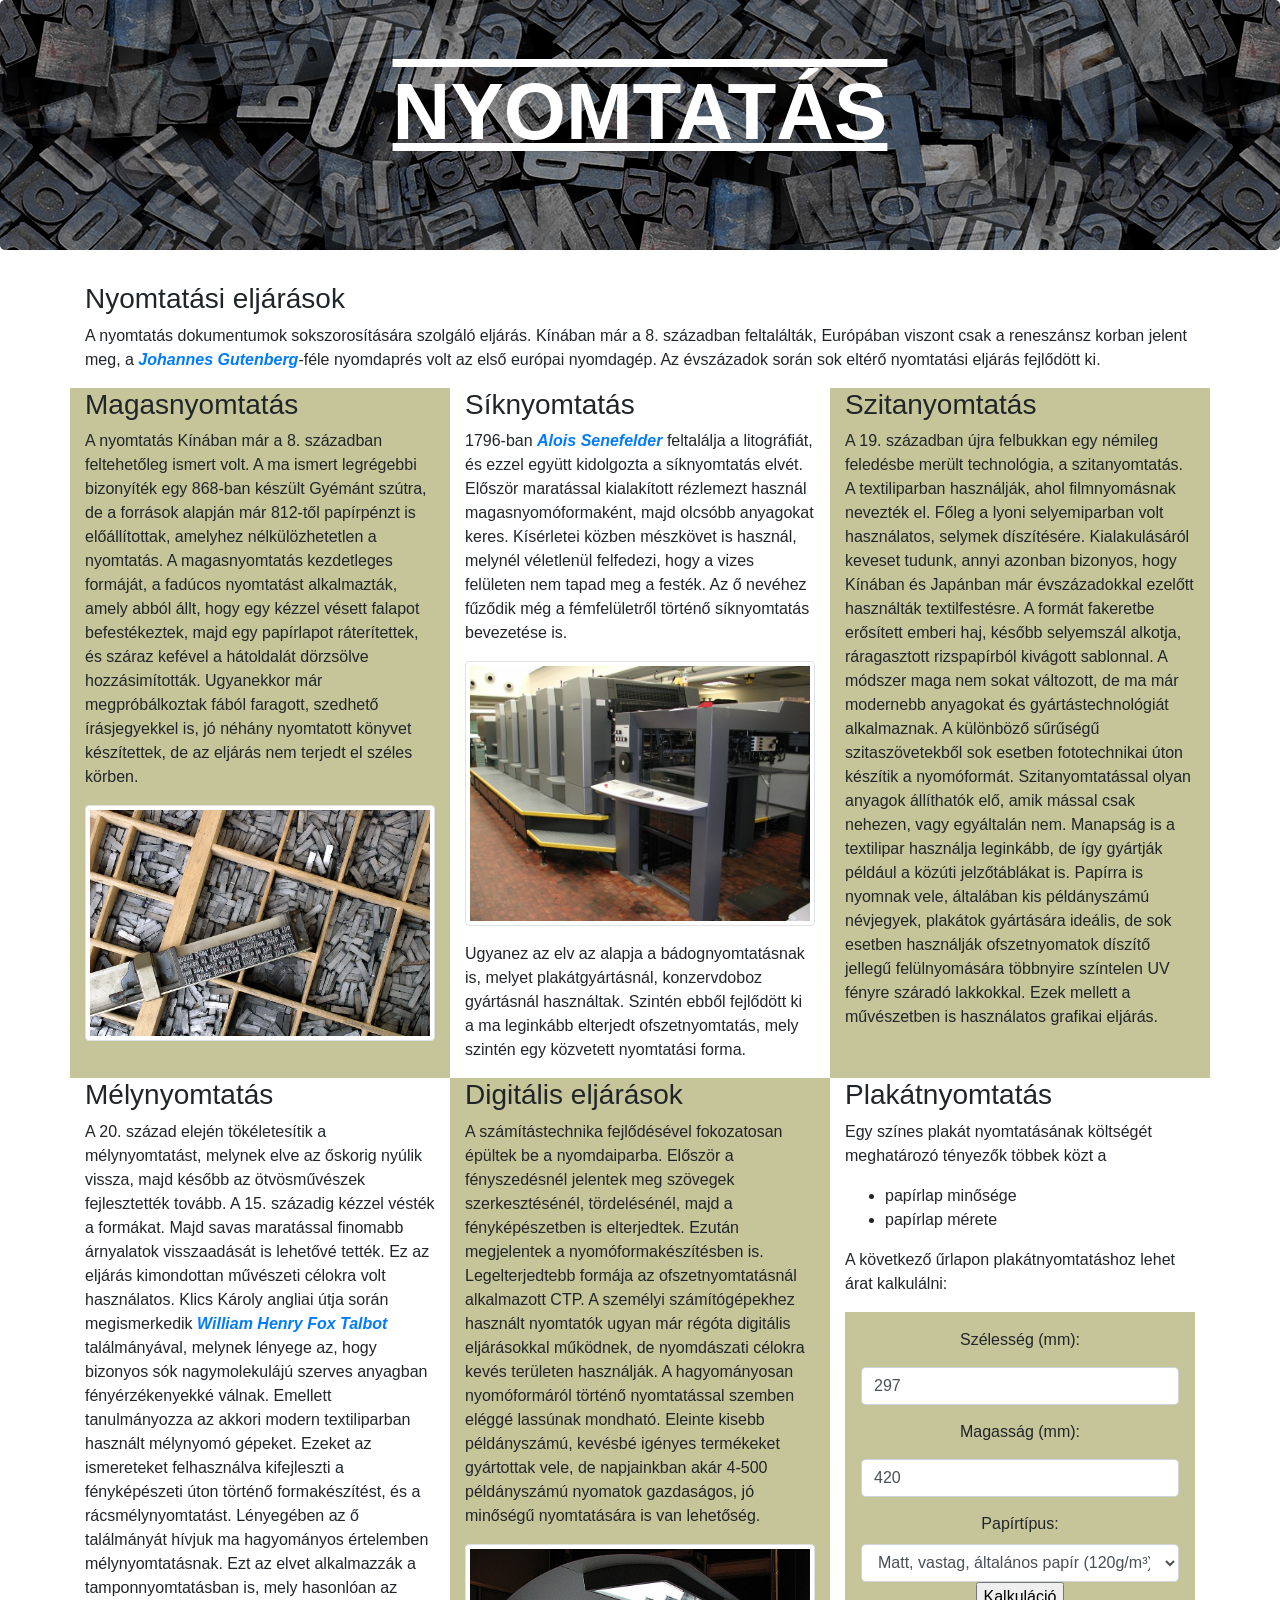
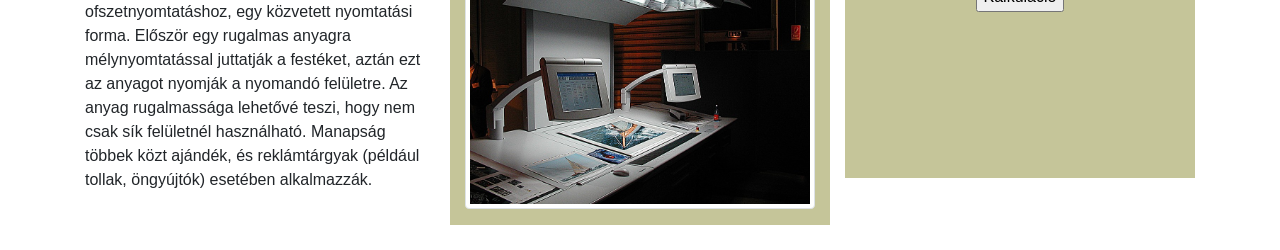
==== index.html @ a72b7d66 "Rename nyomtatas.html to index.html" ====
<!DOCTYPE html>
<html lang="hu">
<head>
  <title>Nyomtatás</title>
  <meta name="viewport" content="width=device-width, initial-scale=1">
  <link rel="stylesheet" href="nyomtatas.css">
  <link rel="stylesheet" href="bootstrap.min.css">
  <script src="bootstrap.min.js"></script>
  <script src="nyomtatas.js"></script>
  <meta charset="UTF-8">

</head>
<body>

<div class="jumbotron bg-fej text-center">
  <h1>Nyomtatás</h1>
</div>
  
<div class="container">
  <div class="row">
    <div class="col-md-12">
      <h3>Nyomtatási eljárások</h3>
      <p>A nyomtatás dokumentumok sokszorosítására szolgáló eljárás. Kínában már a 8. században feltalálták, Európában viszont csak a reneszánsz korban jelent meg, a <a href="https://hu.wikipedia.org/wiki/Johannes_Gutenberg" target="blink"> Johannes Gutenberg</a>-féle nyomdaprés volt az első európai nyomdagép. Az évszázadok során sok eltérő nyomtatási eljárás fejlődött ki.</p>
    </div>
  </div>
  <div class="row">
    <div class="col-md-4 bg-torzs">
      <h3>Magasnyomtatás</h3>
      <p>A nyomtatás Kínában már a 8. században feltehetőleg ismert volt. A ma ismert legrégebbi bizonyíték egy 868-ban készült Gyémánt szútra, de a források alapján már 812-től papírpénzt is előállítottak, amelyhez nélkülözhetetlen a nyomtatás. A magasnyomtatás kezdetleges formáját, a fadúcos nyomtatást alkalmazták, amely abból állt, hogy egy kézzel vésett falapot befestékeztek, majd egy papírlapot ráterítettek, és száraz kefével a hátoldalát dörzsölve hozzásimították. Ugyanekkor már megpróbálkoztak fából faragott, szedhető írásjegyekkel is, jó néhány nyomtatott könyvet készítettek, de az eljárás nem terjedt el széles körben.</p>     
      <p><img src="kezi_szedes.jpg" alt="Kézi szedés" title="Kézi szedés" class="img-thumbnail"></p>
    </div>
    <div class="col-md-4">
      <h3>Síknyomtatás</h3>
      <p>1796-ban <a href="https://hu.wikipedia.org/wiki/Alois_Senefelder" target="blink"> Alois Senefelder</a> feltalálja a litográfiát, és ezzel együtt kidolgozta a síknyomtatás elvét. Először maratással kialakított rézlemezt használ magasnyomóformaként, majd olcsóbb anyagokat keres. Kísérletei közben mészkövet is használ, melynél véletlenül felfedezi, hogy a vizes felületen nem tapad meg a festék. Az ő nevéhez fűződik még a fémfelületről történő síknyomtatás bevezetése is.</p>
      <p><img src="ofszet_nyomogep.jpg" alt="Ofset nyomógép" title="Ofset nyomógép" class="img-thumbnail"></p>
      <p>Ugyanez az elv az alapja a bádognyomtatásnak is, melyet plakátgyártásnál, konzervdoboz gyártásnál használtak. Szintén ebből fejlődött ki a ma leginkább elterjedt ofszetnyomtatás, mely szintén egy közvetett nyomtatási forma.</p>
    </div>
    <div class="col-md-4 bg-torzs">
      <h3>Szitanyomtatás</h3>        
      <p>A 19. században újra felbukkan egy némileg feledésbe merült technológia, a szitanyomtatás. A textiliparban használják, ahol filmnyomásnak nevezték el. Főleg a lyoni selyemiparban volt használatos, selymek díszítésére. Kialakulásáról keveset tudunk, annyi azonban bizonyos, hogy Kínában és Japánban már évszázadokkal ezelőtt használták textilfestésre. A formát fakeretbe erősített emberi haj, később selyemszál alkotja, ráragasztott rizspapírból kivágott sablonnal. A módszer maga nem sokat változott, de ma már modernebb anyagokat és gyártástechnológiát alkalmaznak. A különböző sűrűségű szitaszövetekből sok esetben fototechnikai úton készítik a nyomóformát. Szitanyomtatással olyan anyagok állíthatók elő, amik mással csak nehezen, vagy egyáltalán nem. Manapság is a textilipar használja leginkább, de így gyártják például a közúti jelzőtáblákat is. Papírra is nyomnak vele, általában kis példányszámú névjegyek, plakátok gyártására ideális, de sok esetben használják ofszetnyomatok díszítő jellegű felülnyomására többnyire színtelen UV fényre száradó lakkokkal. Ezek mellett a művészetben is használatos grafikai eljárás. </p>      
    </div>
   </div>
   <div class="row">
    <div class="col-md-4">
      <h3>Mélynyomtatás</h3>        
      <p>A 20. század elején tökéletesítik a mélynyomtatást, melynek elve az őskorig nyúlik vissza, majd később az ötvösművészek fejlesztették tovább. A 15. századig kézzel vésték a formákat. Majd savas maratással finomabb árnyalatok visszaadását is lehetővé tették. Ez az eljárás kimondottan művészeti célokra volt használatos. Klics Károly angliai útja során megismerkedik <a href="https://hu.wikipedia.org/wiki/William_Henry_Fox_Talbot" target="blink"> William Henry Fox Talbot</a> találmányával, melynek lényege az, hogy bizonyos sók nagymolekulájú szerves anyagban fényérzékenyekké válnak. Emellett tanulmányozza az akkori modern textiliparban használt mélynyomó gépeket. Ezeket az ismereteket felhasználva kifejleszti a fényképészeti úton történő formakészítést, és a rácsmélynyomtatást. Lényegében az ő találmányát hívjuk ma hagyományos értelemben mélynyomtatásnak. Ezt az elvet alkalmazzák a tamponnyomtatásban is, mely hasonlóan az ofszetnyomtatáshoz, egy közvetett nyomtatási forma. Először egy rugalmas anyagra mélynyomtatással juttatják a festéket, aztán ezt az anyagot nyomják a nyomandó felületre. Az anyag rugalmassága lehetővé teszi, hogy nem csak sík felületnél használható. Manapság többek közt ajándék, és reklámtárgyak (például tollak, öngyújtók) esetében alkalmazzák. </p>
    </div>
    <div class="col-md-4 bg-torzs">
      <h3>Digitális eljárások</h3>        
      <p>A számítástechnika fejlődésével fokozatosan épültek be a nyomdaiparba. Először a fényszedésnél jelentek meg szövegek szerkesztésénél, tördelésénél, majd a fényképészetben is elterjedtek. Ezután megjelentek a nyomóformakészítésben is. Legelterjedtebb formája az ofszetnyomtatásnál alkalmazott CTP. A személyi számítógépekhez használt nyomtatók ugyan már régóta digitális eljárásokkal működnek, de nyomdászati célokra kevés területen használják. A hagyományosan nyomóformáról történő nyomtatással szemben eléggé lassúnak mondható. Eleinte kisebb példányszámú, kevésbé igényes termékeket gyártottak vele, de napjainkban akár 4-500 példányszámú nyomatok gazdaságos, jó minőségű nyomtatására is van lehetőség. </p>
      <p><img src="nyomdagep_pultja.jpg" alt="Nyomdagép pultja" title="Nyomdagép pultja" class="img-thumbnail"></p>
    </div>
    <div class="col-md-4">
      <h3>Plakátnyomtatás</h3>
      <p>Egy színes plakát nyomtatásának költségét meghatározó tényezők többek közt a 
        <ul> 
          <li>
            papírlap minősége
          </li>
          <li>
            papírlap mérete
          </li>
        </ul> </p>
      <p>A következő űrlapon plakátnyomtatáshoz lehet árat kalkulálni:</p>
      <form class="bg-torzs p-3 text-center">
        <label for="szelesseg" id="szelesseg">Szélesség (mm):</label>
        <input type="number" class="form-control" id="szelesseg" min="10" max="1000" value="297" />
        <label for="magassag" id="magassag">Magasság (mm):</label>
        <input type="number" class="form-control" id="magassag" min="10" max="1400" value="420"/>
        <label for="ptip">Papírtípus:</label>
        <select class="form-control" id="papirtipus">
        <option value="38">Pauszpapír (115g/m³)</option>
        <option selected value="32">Matt, vastag, általános papír (120g/m³)</option>
        <option value="45">Matt, normál, fotópapír (180g/m³)</option>
        <option value="45">Fényes, normál, fotópapír (200g/m³)</option>
        <option value="45">Szatén, normál, fotópapír (190g/m³)</option>
        <option value="65">Művész, kreatív, kartonpapír (300g/m³)</option>
      </select>
      <input type="button" value="Kalkuláció" id="kalkulalGomb" onclick="kalkulal()"/>
      <div id="valasz"> 
      <p>A kalkuláció alapja:</p>
      <ul>
        <li>területe: <span id="terulet"></span> dm<sup>2</sup></li>
        <li>papírköltség: <span id="papir"></span> Ft/dm<sup>2</sup></li>
      </ul>
      <h2><span id="koltseg">?</span> Ft</h2>
      </div>
    </form>
    </div>
  </div>
</div>

</body>
</html>
---- nyomtatas.css ----
body{
  color: #293647;
}

.bg-fej {
  background-position: center;
  height: 250px;
  padding-top: 75px;
  background-image: url(drukletters.jpg);
}

.bg-fej h1{
  color: white;
  font-size: 500%;
  text-transform: uppercase;
  text-decoration: underline overline;
  font-weight: bold;
}

.container{
  margin-bottom: 25px;
}

.bg-torzs {
  background-color: #C5C599;
}

h3{
  margin: 25px 0px;
}

a {
  font-style: italic;
  font-weight: bold;
  color: darkblue;
}

#kalkGomb {
  margin: 20px auto;
}

#valasz{
  visibility:hidden;
}

#szelesseg{
  margin: 0px auto 15px auto;  
}

#magassag{
  margin: 0px auto 15px auto;
}
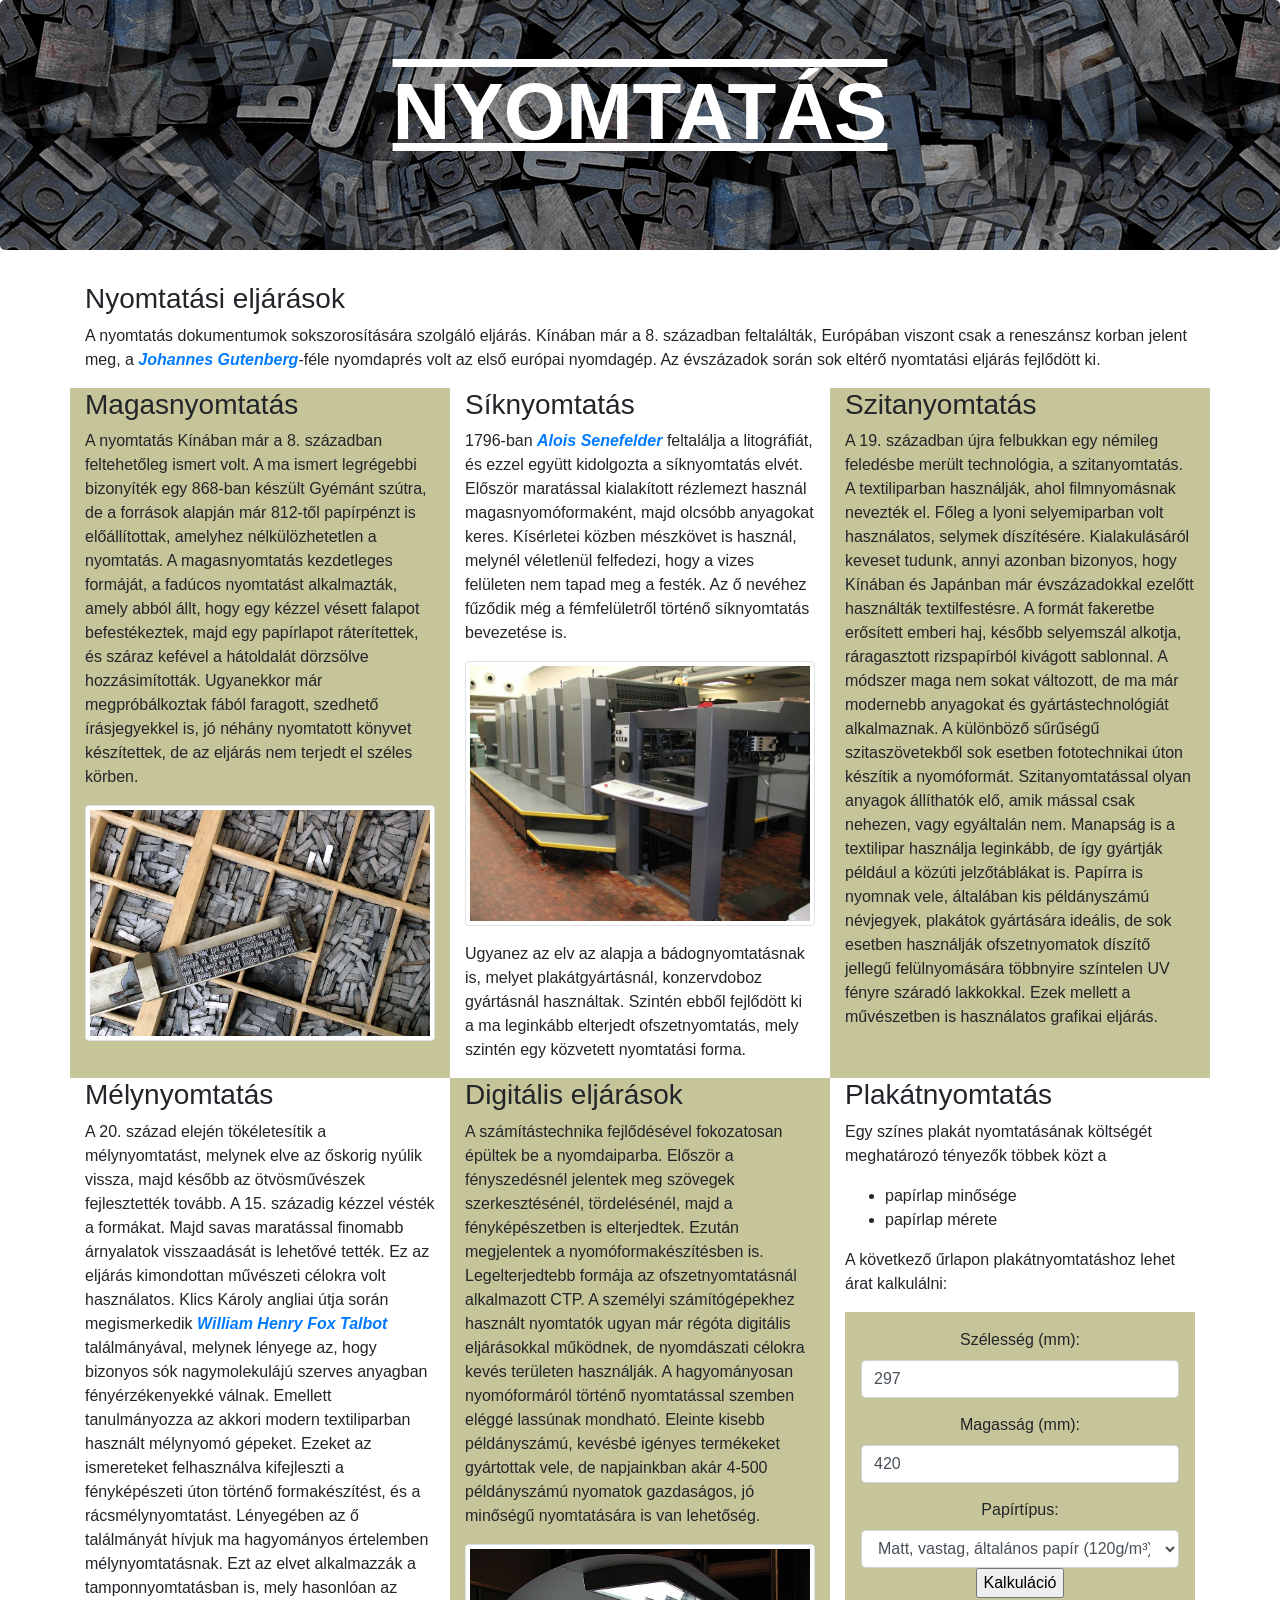
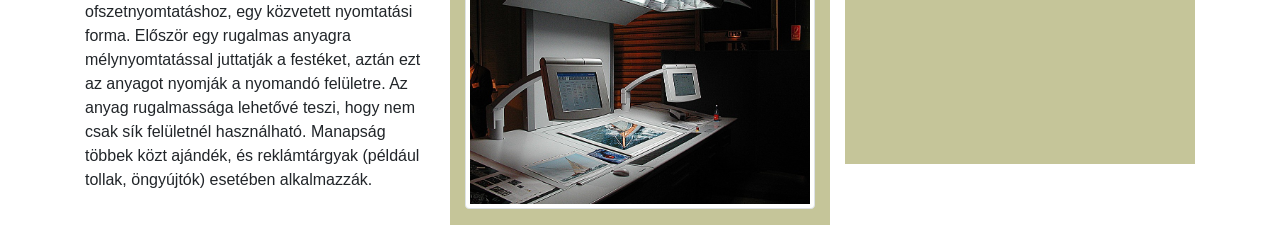
==== commit 754cd5f4: "Update index.html" ====
--- a/index.html
+++ b/index.html
@@ -60,12 +60,13 @@
           <li>
             papírlap mérete
           </li>
-        </ul> </p>
+        </ul> 
+      </p>
       <p>A következő űrlapon plakátnyomtatáshoz lehet árat kalkulálni:</p>
       <form class="bg-torzs p-3 text-center">
-        <label for="szelesseg" id="szelesseg">Szélesség (mm):</label>
+        <label for="szelesseg">Szélesség (mm):</label>
         <input type="number" class="form-control" id="szelesseg" min="10" max="1000" value="297" />
-        <label for="magassag" id="magassag">Magasság (mm):</label>
+        <label for="magassag">Magasság (mm):</label>
         <input type="number" class="form-control" id="magassag" min="10" max="1400" value="420"/>
         <label for="ptip">Papírtípus:</label>
         <select class="form-control" id="papirtipus">
